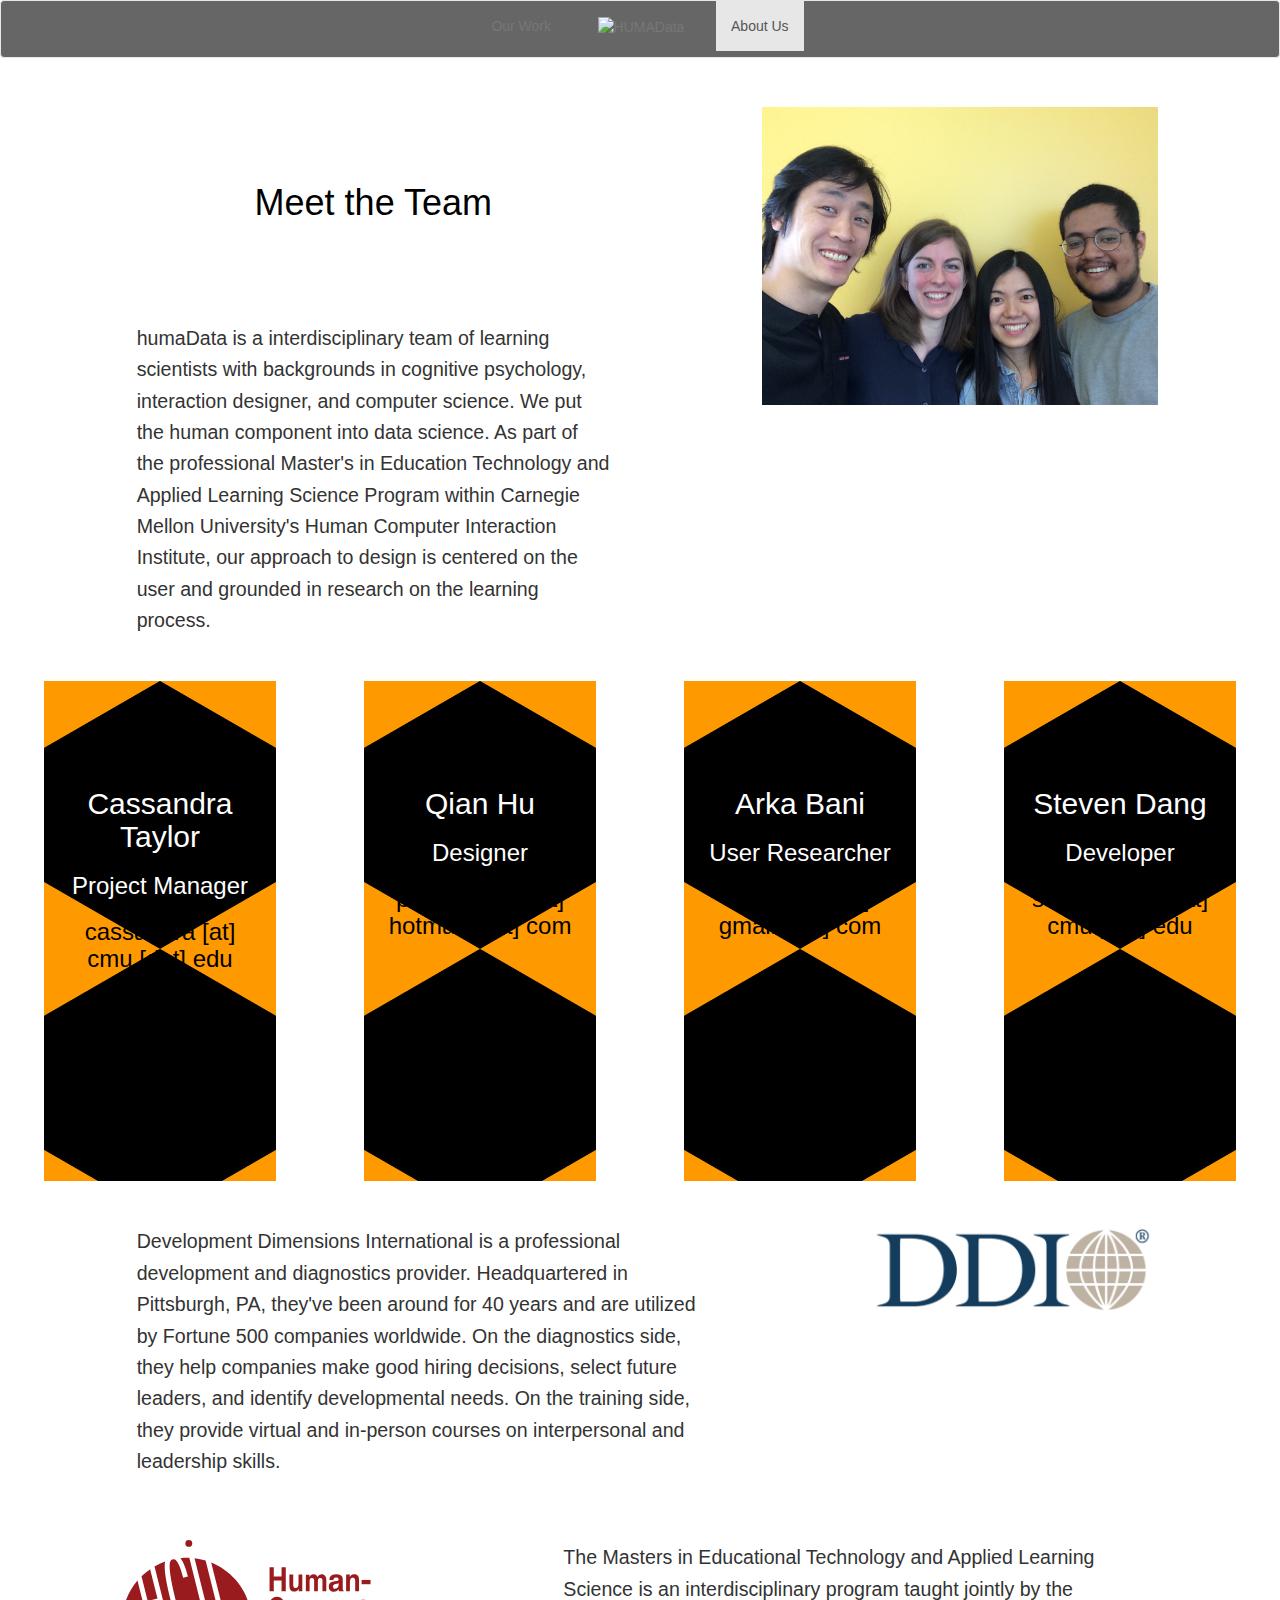
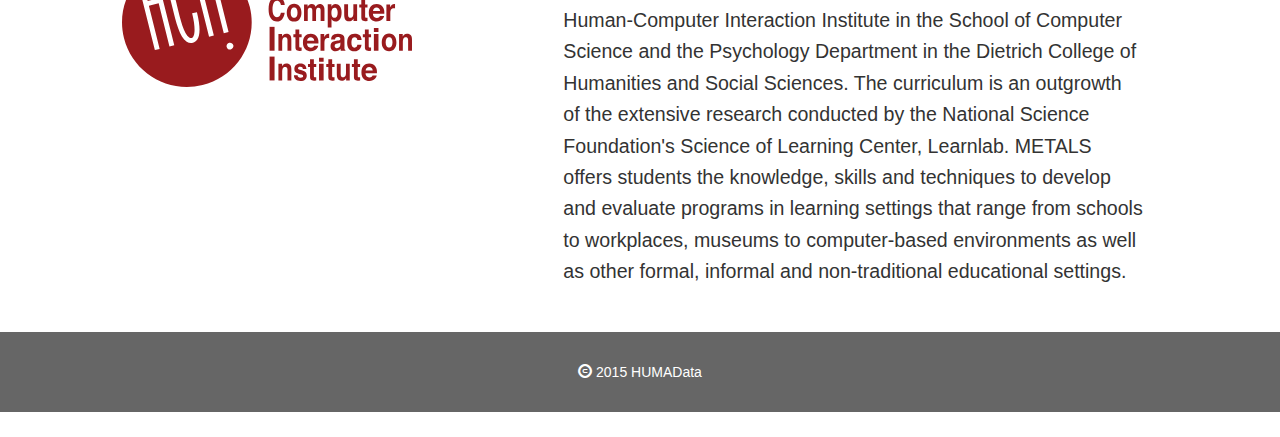
==== aboutUs.html @ 1397c637 "completed with v1 of all content and initial skeleton" ====
<!DOCTYPE html>
<!--[if lt IE 7]>      <html class="no-js lt-ie9 lt-ie8 lt-ie7"> <![endif]-->
<!--[if IE 7]>         <html class="no-js lt-ie9 lt-ie8"> <![endif]-->
<!--[if IE 8]>         <html class="no-js lt-ie9"> <![endif]-->
<!--[if gdfg IE 8]><!--> <html class="no-js"> <!--<![endif]-->
    <head>
        <meta charset="utf-8">
        <meta http-equiv="X-UA-Compatible" content="IE=edge">
        <title></title>
        <meta name="description" content="">
        <meta name="viewport" content="width=device-width, initial-scale=1">

        <!-- Place favicon.ico and apple-touch-icon.png in the root directory -->

        <link rel="stylesheet" href="css/normalize.css">
        <link rel="stylesheet" href="css/bootstrap.css">
        <link rel="stylesheet" href="css/main.css">
        <link rel="stylesheet" href="css/style.css">
        <link rel="stylesheet" href="css/aboutUs.css">
        <script src="js/vendor/modernizr-2.6.2.min.js"></script>
        <script src="js/bootstrap.min.js"></script>
    </head>
    <body>
        <!--[if lt IE 7]>
            <p class="browsehappy">You are using an <strong>outdated</strong> browser. Please <a href="http://browsehappy.com/">upgrade your browser</a> to improve your experience.</p>
        <![endif]-->
        <div class="container-fluid">
          <nav id="main-navigation" class="navbar navbar-default row">
            <div class="navbar-header">
              <button type="button" class="navbar-toggle collapsed" data-toggle="collapse" data-target="#top-nav">
                <span class="sr-only">Toggle navigation</span>
                <span class="icon-bar"></span>
                <span class="icon-bar"></span>
                <span class="icon-bar"></span>
              </button>
              <a class="navbar-brand visible-xs " href="#">
                <img alt="HUMAData" src="...">
              </a>
            </div>
            <div class="collapse navbar-collapse" id="top-nav">
              <ul class="nav navbar-nav">
                <li>
                  <a href="index.html">
                    Our Work 
                  </a>
                </li>
                <li>
                  <a class="hidden-xs logo" href="#">
                    <img alt="HUMAData" src="...">
                  </a>
                </li>
                <li class="active">
                  <a href="aboutUs.html">
                    About Us <span class="sr-only">(current)</span>
                  </a>
                </li>
              </ul>
            </div>
          </nav>

        <!-- Add your site or application content here -->
          <section id="meet-team" class="row">
            <!-- <div class="col-xs-12 visible-xs"> -->
              <!-- <img id="team-img" src="img/team.jpg"> -->
            <!-- </div> -->
            <div class="col-xs-12 visible-xs">
              <h1 class="mobile-header">
                Meet the Team
              </h1>
              <p class="mobile-content">
                humaData is a interdisciplinary team of learning scientists with backgrounds in cognitive psychology, interaction designer, and computer science. We put the human component into data science. As part of the professional Master's in Education Technology and Applied Learning Science Program within Carnegie Mellon University's Human Computer Interaction Institute, our approach to design is centered on the user and grounded in research on the learning process.
              </p>
            </div>
            <div class="col-md-1 hidden-sm hidden-xs"></div>
            <div class="col-sm-5 hidden-xs">
              <h1 class="header">
                Meet the Team
              </h1>
              <p class="content">
                humaData is a interdisciplinary team of learning scientists with backgrounds in cognitive psychology, interaction designer, and computer science. We put the human component into data science. As part of the professional Master's in Education Technology and Applied Learning Science Program within Carnegie Mellon University's Human Computer Interaction Institute, our approach to design is centered on the user and grounded in research on the learning process.
              </p>
            </div>
            <div class="col-lg-1 col-md-1"></div>
            <div class="col-lg-4 col-md-5 col-sm-8 hidden-xs">
              <img class="side-img" src="img/team.jpg">
            </div>
            <div class="col-md-1 hidden-sm hidden-xs"></div>
          </section>

          <section id="each-team" class="row">
            <div class="col-md-3 col-sm-6, col-xs-12">
              <article class="hex-section">
                <h2 class="hex-heading">
                  Cassandra Taylor
                </h2>
                <h3 class="title">
                  Project Manager
                </h3>
                <a href-"mailto:cassandra@cmu.edu">
                  <h3 class="title">
                    cassandra [at] cmu [dot] edu 
                  </h3>
                </a>
              </article>
            </div>
            <div class="col-md-3 col-sm-6, col-xs-12">
              <article class="hex-section">
                <h2 class="hex-heading">
                  Qian Hu
                </h2>
                <h3 class="title">
                  Designer
                </h3>
                <a href-"mailto:pinkyqianhu@hotmail.com">
                  <h3>
                    pinkyqianhu [at] hotmail [dot] com
                  </h3>
                </a>
              </article>
            </div>
            <div class="col-md-3 col-sm-6, col-xs-12">
              <article class="hex-section">
                <h2 class="hex-heading">
                  Arka Bani
                </h2>
                <h3 class="title">
                  User Researcher
                </h3>
                <a href-"mailto:abmzone@gmail.com">
                  <h3 class="title">
                    abmzone [at] gmail [dot] com
                  </h3>
                </a>
              </article>
            </div>
            <div class="col-md-3 col-sm-6, col-xs-12">
              <article class="hex-section">
                <h2 class="hex-heading">
                  Steven Dang
                </h2>
                <h3 class="title">
                  Developer
                </h3>
                <a href-"mailto:stevencdang@cmu.edu">
                  <h3 class="title">
                    stevencdang [at] cmu [dot] edu
                  </h3>
                </a>
              </article>
            </div>
          </section>

          <section id="about-ddi" class="row">
            <div class="col-xs-12 visible-xs">
              <h1 class="mobile-header">
                Development Dimensions International
              </h1>
              <p class="mobile-content">
                Development Dimensions International is a professional development and diagnostics provider. Headquartered in Pittsburgh, PA, they've been around for 40 years and are utilized by Fortune 500 companies worldwide. On the diagnostics side, they help companies make good hiring decisions, select future leaders, and identify developmental needs. On the training side, they provide virtual and in-person courses on interpersonal and leadership skills.
              </p>
            </div>
            <div class="col-md-1 hidden-xs hidden-sm"></div>
            <div class="col-md-6 col-sm-8 hidden-xs">
              <!-- <h1 class="header"> -->
                <!-- Development Dimensions International -->
              <!-- </h1> -->
              <p class="content">
                Development Dimensions International is a professional development and diagnostics provider. Headquartered in Pittsburgh, PA, they've been around for 40 years and are utilized by Fortune 500 companies worldwide. On the diagnostics side, they help companies make good hiring decisions, select future leaders, and identify developmental needs. On the training side, they provide virtual and in-person courses on interpersonal and leadership skills.
              </p>
            </div>
            <div class="col-md-1 hidden-xs hidden-sm"></div>
            <div class="col-md-3 col-sm-4 hidden-xs">
              <img class="side-img" src="img/ddi_logo.jpg">
            </div>
            <div class="col-md-1 hidden-xs hidden-sm"></div>
          </section>
          <section id="about-metals" class="row">
            <div class="col-xs-12 visible-xs">
              <h1 class="mobile-header">
                Carnegie Mellon University:<br/> Master of Educational Technology and Applied Learning Science
              </h1>
              <p class="mobile-content">
                The Masters in Educational Technology and Applied Learning Science is an interdisciplinary program taught jointly by the Human-Computer Interaction Institute in the School of Computer Science and the Psychology Department in the Dietrich College of Humanities and Social Sciences. The curriculum is an outgrowth of the extensive research conducted by the National Science Foundation's Science of Learning Center, Learnlab. METALS offers students the knowledge, skills and techniques to develop and evaluate programs in learning settings that range from schools to workplaces, museums to computer-based environments as well as other formal, informal and non-traditional educational settings.
              </p>
            </div>
            <div class="col-md-1 hidden-sm hidden-xs"></div>
            <div class="col-md-3 col-sm-4 hidden-xs">
              <img class="side-img" src="img/hcii_logo.svg">
            </div>
            <div class="col-md-1 hidden-xs hidden-sm"></div>
            <div class="col-md-6 col-sm-8 hidden-xs">
              <!-- <h1 class="header"> -->
                <!-- Carnegie Mellon University:<br/> Master of Educational Technology and Applied Learning Science -->
              <!-- </h1> -->
              <p class="content">
                The Masters in Educational Technology and Applied Learning Science is an interdisciplinary program taught jointly by the Human-Computer Interaction Institute in the School of Computer Science and the Psychology Department in the Dietrich College of Humanities and Social Sciences. The curriculum is an outgrowth of the extensive research conducted by the National Science Foundation's Science of Learning Center, Learnlab. METALS offers students the knowledge, skills and techniques to develop and evaluate programs in learning settings that range from schools to workplaces, museums to computer-based environments as well as other formal, informal and non-traditional educational settings.
              </p>
            </div>
            <div class="col-md-1 hidden-xs hideen-sm"></div>
          </section>
          <section id="footer" class="row">
              <span class="glyphicon glyphicon-copyright-mark" 
                  aria-hidden="true"></span>
              2015 HUMAData
          </section>
        </div>

        <script src="//ajax.googleapis.com/ajax/libs/jquery/1.10.2/jquery.min.js"></script>
        <script>window.jQuery || document.write('<script src="js/vendor/jquery-1.10.2.min.js"><\/script>')</script>
        <script src="js/plugins.js"></script>
        <script src="js/main.js"></script>
        <script src="js/init.js"></script>

        <!-- Google Analytics: change UA-XXXXX-X to be your site's ID. -->
        <script>
            (function(b,o,i,l,e,r){b.GoogleAnalyticsObject=l;b[l]||(b[l]=
            function(){(b[l].q=b[l].q||[]).push(arguments)});b[l].l=+new Date;
            e=o.createElement(i);r=o.getElementsByTagName(i)[0];
            e.src='//www.google-analytics.com/analytics.js';
            r.parentNode.insertBefore(e,r)}(window,document,'script','ga'));
            ga('create','UA-23639206-2');ga('send','pageview');
        </script>
    </body>
</html>
---- css/main.css ----
/*! HTML5 Boilerplate v4.3.0 | MIT License | http://h5bp.com/ */

/*
 * What follows is the result of much research on cross-browser styling.
 * Credit left inline and big thanks to Nicolas Gallagher, Jonathan Neal,
 * Kroc Camen, and the H5BP dev community and team.
 */

/* ==========================================================================
   Base styles: opinionated defaults
   ========================================================================== */

html,
button,
input,
select,
textarea {
    color: #222;
}

html {
    font-size: 1em;
    line-height: 1.4;
}

/*
 * Remove text-shadow in selection highlight: h5bp.com/i
 * These selection rule sets have to be separate.
 * Customize the background color to match your design.
 */

::-moz-selection {
    background: #b3d4fc;
    text-shadow: none;
}

::selection {
    background: #b3d4fc;
    text-shadow: none;
}

/*
 * A better looking default horizontal rule
 */

hr {
    display: block;
    height: 1px;
    border: 0;
    border-top: 1px solid #ccc;
    margin: 1em 0;
    padding: 0;
}

/*
 * Remove the gap between images, videos, audio and canvas and the bottom of
 * their containers: h5bp.com/i/440
 */

audio,
canvas,
img,
video {
    vertical-align: middle;
}

/*
 * Remove default fieldset styles.
 */

fieldset {
    border: 0;
    margin: 0;
    padding: 0;
}

/*
 * Allow only vertical resizing of textareas.
 */

textarea {
    resize: vertical;
}

/* ==========================================================================
   Browse Happy prompt
   ========================================================================== */

.browsehappy {
    margin: 0.2em 0;
    background: #ccc;
    color: #000;
    padding: 0.2em 0;
}

/* ==========================================================================
   Author's custom styles
   ========================================================================== */

















/* ==========================================================================
   Helper classes
   ========================================================================== */

/*
 * Image replacement
 */

.ir {
    background-color: transparent;
    border: 0;
    overflow: hidden;
    /* IE 6/7 fallback */
    *text-indent: -9999px;
}

.ir:before {
    content: "";
    display: block;
    width: 0;
    height: 150%;
}

/*
 * Hide from both screenreaders and browsers: h5bp.com/u
 */

.hidden {
    display: none !important;
    visibility: hidden;
}

/*
 * Hide only visually, but have it available for screenreaders: h5bp.com/v
 */

.visuallyhidden {
    border: 0;
    clip: rect(0 0 0 0);
    height: 1px;
    margin: -1px;
    overflow: hidden;
    padding: 0;
    position: absolute;
    width: 1px;
}

/*
 * Extends the .visuallyhidden class to allow the element to be focusable
 * when navigated to via the keyboard: h5bp.com/p
 */

.visuallyhidden.focusable:active,
.visuallyhidden.focusable:focus {
    clip: auto;
    height: auto;
    margin: 0;
    overflow: visible;
    position: static;
    width: auto;
}

/*
 * Hide visually and from screenreaders, but maintain layout
 */

.invisible {
    visibility: hidden;
}

/*
 * Clearfix: contain floats
 *
 * For modern browsers
 * 1. The space content is one way to avoid an Opera bug when the
 *    `contenteditable` attribute is included anywhere else in the document.
 *    Otherwise it causes space to appear at the top and bottom of elements
 *    that receive the `clearfix` class.
 * 2. The use of `table` rather than `block` is only necessary if using
 *    `:before` to contain the top-margins of child elements.
 */

.clearfix:before,
.clearfix:after {
    content: " "; /* 1 */
    display: table; /* 2 */
}

.clearfix:after {
    clear: both;
}

/*
 * For IE 6/7 only
 * Include this rule to trigger hasLayout and contain floats.
 */

.clearfix {
    *zoom: 1;
}

/* ==========================================================================
   EXAMPLE Media Queries for Responsive Design.
   These examples override the primary ('mobile first') styles.
   Modify as content requires.
   ========================================================================== */

@media only screen and (min-width: 35em) {
    /* Style adjustments for viewports that meet the condition */
}

@media print,
       (-o-min-device-pixel-ratio: 5/4),
       (-webkit-min-device-pixel-ratio: 1.25),
       (min-resolution: 120dpi) {
    /* Style adjustments for high resolution devices */
}

/* ==========================================================================
   Print styles.
   Inlined to avoid required HTTP connection: h5bp.com/r
   ========================================================================== */

@media print {
    * {
        background: transparent !important;
        color: #000 !important; /* Black prints faster: h5bp.com/s */
        box-shadow: none !important;
        text-shadow: none !important;
    }

    a,
    a:visited {
        text-decoration: underline;
    }

    a[href]:after {
        content: " (" attr(href) ")";
    }

    abbr[title]:after {
        content: " (" attr(title) ")";
    }

    /*
     * Don't show links for images, or javascript/internal links
     */

    .ir a:after,
    a[href^="javascript:"]:after,
    a[href^="#"]:after {
        content: "";
    }

    pre,
    blockquote {
        border: 1px solid #999;
        page-break-inside: avoid;
    }

    thead {
        display: table-header-group; /* h5bp.com/t */
    }

    tr,
    img {
        page-break-inside: avoid;
    }

    img {
        max-width: 100% !important;
    }

    @page {
        margin: 0.5cm;
    }

    p,
    h2,
    h3 {
        orphans: 3;
        widows: 3;
    }

    h2,
    h3 {
        page-break-after: avoid;
    }
}

.container-fluid {
}

.background {
  width: 100%;
  position: absolute;
  top: 0;
  left: 0;
  z-index: -10;
}

#title-text {
  position: absolute;
  top: 18%;
}
---- css/style.css ----
h1 {
  1.5em;
}
h2 {
  1.1em
}
.mobile-header {
  margin: 20px 10px;
  text-align: center;
  font-style: bold;
  color: #000;
}

.mobile-content {
  margin: 20px 10px;
}

.header {
  /* position: absolute; */
  /* top: 20%; */
  /* left: 50%; */
  /* margin-left: 100px; */
  margin-top: 100px;
  margin-left: 15px;
  margin-right: 15px;
  text-align: center;
  font-style: bold;
  color: #000;
  margin-bottom: 100px;
}

.content {
  font-size: 1.4em;
  line-height: 1.6em;
  margin-top: 20px;
  margin-bottom: 20px;
  margin-left: 15px;
  margin-right: 15px;
}

.blur {
  -webkit-filter: blur(10px);
  -moz-filter: blur(5px);
  -o-filter: blur(5px);
  -ms-filter: blur(5px);
  filter: blur(5px); 
  width: 100%;
  min-height: 750px;
  background: #ccc;
  opacity: 0.4;
  filter: alpha(apacity=40);
  position: absolute;
  top: 0;
  left: 0;
  bottom: 0;
}

.hex-row {
  margin-top: 50px;
  margin-bottom: 50px;
}

.hex-section {
  width: 80%;
  height: 500px;
  margin-left: 10%;
  padding: 45px 15px;
  background: #FF9900;
  position: relative;

}

.hex-header {
  margin-top: 0;
  position: absolute;
  top: 30%;
  height: 75px;
}

.hex-body {
  position: absolute;
  top: 30%;
  margin-top: 75px;
}

.side-hex {
  min-height: 500px;
  position: absolute;
  top: 0;
  left: 20%;
}


.navbar {
  background-color: #666666;
}

.navbar li a {
  color: #fff;
}

.navbar.active li a {
  color: #666
}

.navbar-nav .logo{
  width: 150px;
  padding-left: 15px;
  padding-right: 15px;

}
#landing-view {
  background-color: #ffe;
  background: url("../img/classroom2.jpg") 50% 0 repeat fixed;
  background-size: 100%;
  text-align: center;
  position: relative;
  border-bottom: 5px solid #666666;
}

.background-img {
  width: 100%;
}

#landing-view .img-caption{
  font-style: italic; 
  position: absolute;
  color: #CCC;
  top: 65%;
  /* left: 50%; */
  text-align: center;
  margin-left: 20%;
  margin-right: 20%;
}

#logo {
  display: inline-block;
  height: 80px;
  width: 160px;
  border: 5px solid #666666;
  border-bottom-left-radius: 80px;
  border-bottom-right-radius: 80px;
  background: #666666;
  color: #FFF;
  position: absolute;
  top: 100%;
  left: 50%;
  margin-left: -80px;
  z-index: 100;
}

#logo.affix {
  top: 100px;
}

#proj-overview {
  background: #fe5;
  min-height: 500px;
  position: relative;
}
#proj-diagram {
  background-color: #ffe;
  background: url("../img/research.jpg") 50% 0 repeat fixed;
  min-height: 750px;
  position: relative;
  background-size: 100%;
  text-align: center;
  position: relative;
}

#diagram {
  position: absolute;
  top: 20%;
  left: 50%;
  margin-left: -200px;
  width: 400px;
  height: 400px;
  opacity: 0.5;
  background: #f00;
}
#diagram-top {
  position: absolute;
  top: 20%;
  left: 50%;
  margin-left: -300px;
  width: 600px;
  height: 600px;
  border: 10px solid #0f0;
  border-radius: 300px;
}
#diagram-left {
  position: absolute;
  top: 20%;
  left: 50%;
  margin-left: -450px;
  margin-top: 300px;
  width: 600px;
  height: 600px;
  border: 10px solid #00f;
  border-radius: 300px;
}
#diagram-right {
  position: absolute;
  top: 20%;
  left: 50%;
  margin-left: -150px;
  margin-top: 300px;
  width: 600px;
  height: 600px;
  border: 10px solid #f00;
  border-radius: 300px;
}

#research-overview {
  min-height: 500px;
}

#process-diagram {
  padding: 30px 15px;
}

#domain {
  min-height: 500px;
}

#characterize {
  min-height: 700px;
  background-color: #ffe;
  background: url("../img/cta.JPG") 50% 0 repeat fixed;
  background-size: 100%;
  padding-bottom: 100px;
}

#nf-carousel .carousel-inner {
  padding-bottom: 150px;
  background: #FFF;
}

#nf-carousel .caption-under {
  position: absolute;
  top: 100%;
  color: #000;

}

#nf-carousel .carousel-control {
}

#nf-carousel .carousel-control.left {
  margin-left: -20%;
}

#nf-carousel .carousel-control.right {
  margin-right: -20%;
}

#need-finding {
  min-height: 700px;
}

#design {
  min-height: 700px;
  background-color: #ffe;
  background: url("../img/evaluation.jpg") 50% 0 repeat fixed;
  background-size: 100%;
}

#footer {
  font-size: 1em;
  line-height: 20px;
  text-align: center;
  background-color: #666666;
  color: #FFF;
  padding: 30px 0;
}

.side-img {
  width: 100%;
  /* padding: 100px 0; */
  margin-top: 6%;
}
---- css/aboutUs.css ----
section {
  margin-top: 2%;
  margin-bottom: 2%;
}

/* .header { */
  /* /* position: absolute; */ */
  /* /* top: 20%; */ */
  /* /* left: 50%; */ */
  /* /* margin-left: 100px; */ */
  /* margin-top: 10%; */
  /* margin-left: 15px; */
  /* margin-right: 15px; */
  /* text-align: center; */
  /* font-style: bold; */
  /* color: #000; */
  /* margin-bottom: 0px; */
/* } */
/*  */
.content {
  font-size: 1.4em;
  line-height: 1.6em;
  margin-top: 5%;
  margin-bottom: 5%;
  margin-left: 15px;
  margin-right: 15px;
}

#each-team {
  text-align: center;
}

.hex-heading {
  margin-top: 30%;
}

.hex-section {
  /* position: absolute; */
  /* display: block; */
  /* top: 0; */
  /* left: 0; */
  overflow: hidden;
  color: #fff;
  background-image: url("../img/hexagon-vert.png");
  background-size: 100%;
}

.hex-section a{
  color: #000;
}
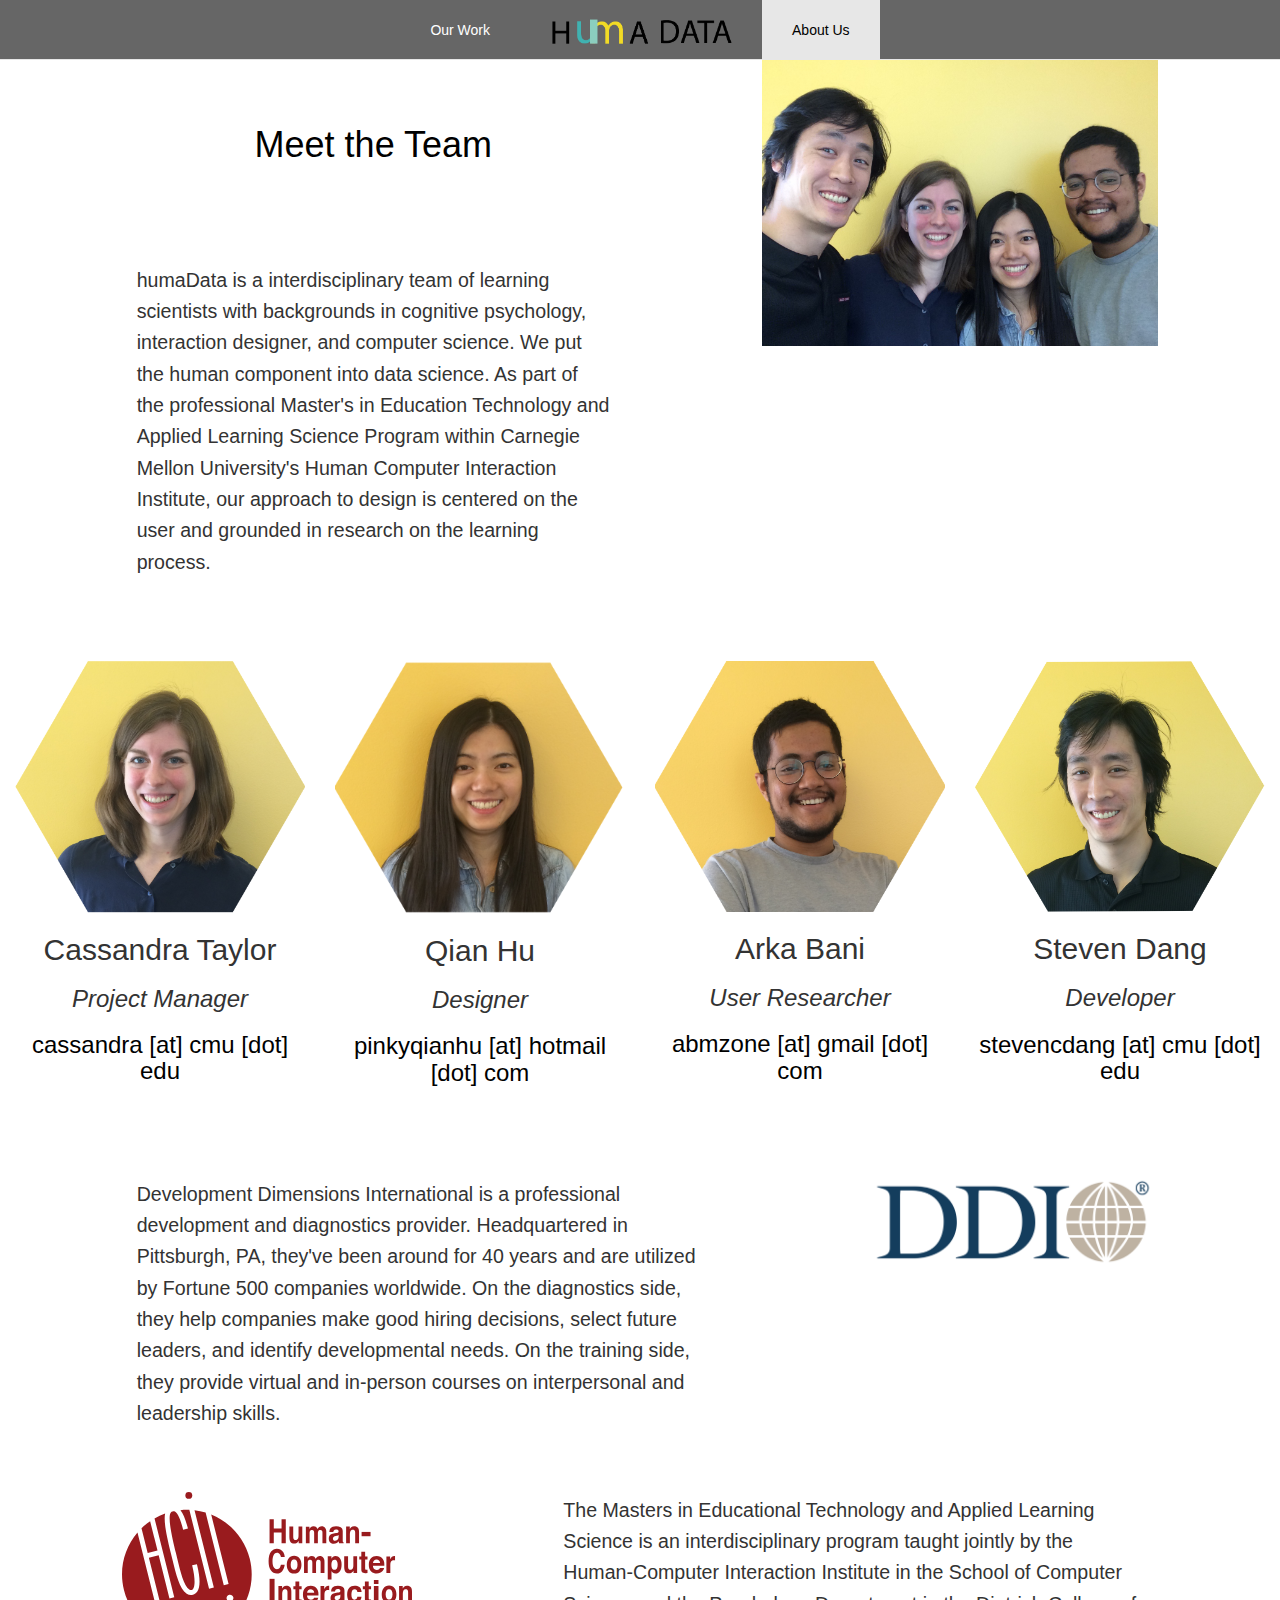
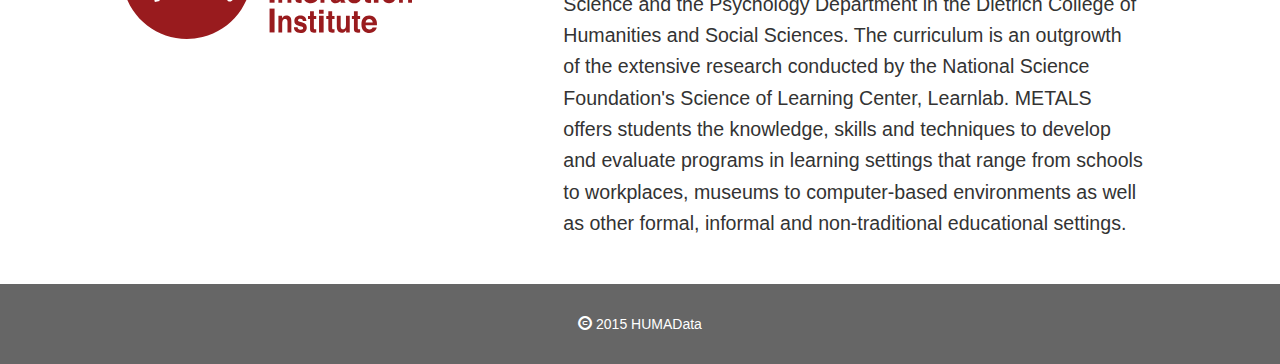
==== commit 320d75e9: "completed about us page with styling" ====
--- a/aboutUs.html
+++ b/aboutUs.html
@@ -18,14 +18,13 @@
         <link rel="stylesheet" href="css/style.css">
         <link rel="stylesheet" href="css/aboutUs.css">
         <script src="js/vendor/modernizr-2.6.2.min.js"></script>
-        <script src="js/bootstrap.min.js"></script>
     </head>
     <body>
         <!--[if lt IE 7]>
             <p class="browsehappy">You are using an <strong>outdated</strong> browser. Please <a href="http://browsehappy.com/">upgrade your browser</a> to improve your experience.</p>
         <![endif]-->
         <div class="container-fluid">
-          <nav id="main-navigation" class="navbar navbar-default row">
+          <nav id="main-navigation" class="navbar navbar-default navbar-fixed-top row">
             <div class="navbar-header">
               <button type="button" class="navbar-toggle collapsed" data-toggle="collapse" data-target="#top-nav">
                 <span class="sr-only">Toggle navigation</span>
@@ -44,19 +43,52 @@
                     Our Work 
                   </a>
                 </li>
-                <li>
-                  <a class="hidden-xs logo" href="#">
-                    <img alt="HUMAData" src="...">
+                <li class="nav-logo">
+                  <a class="nav-humadata hidden-xs" href="#">
+                    <img class="humadata" alt="HUMAData" src="../img/humadata.png">
                   </a>
                 </li>
                 <li class="active">
-                  <a href="aboutUs.html">
-                    About Us <span class="sr-only">(current)</span>
-                  </a>
+                  <a href="aboutUs.html">About Us</a>
                 </li>
               </ul>
             </div>
           </nav>
+          <!-- <nav id="main-navigation" class="navbar navbar-default row"> -->
+            <!-- <div class="navbar-header"> -->
+              <!-- <button type="button" class="navbar-toggle collapsed" data-toggle="collapse" data-target="#top-nav"> -->
+                <!-- <span class="sr-only">Toggle navigation</span> -->
+                <!-- <span class="icon-bar"></span> -->
+                <!-- <span class="icon-bar"></span> -->
+                <!-- <span class="icon-bar"></span> -->
+              <!-- </button> -->
+              <!-- <a class="navbar-brand visible-xs " href="#"> -->
+                <!-- <img alt="HUMAData" src="..."> -->
+              <!-- </a> -->
+            <!-- </div> -->
+            <!-- <div class="collapse navbar-collapse" id="top-nav"> -->
+              <!-- <ul class="nav navbar-nav"> -->
+                <!-- <li> -->
+                  <!-- <a href="index.html"> -->
+                    <!-- Our Work  -->
+                  <!-- </a> -->
+                <!-- </li> -->
+                <!-- <li class="nav-logo"> -->
+                  <!-- <a class="nav-humadata hidden-xs" href="#"> -->
+                    <!-- <img class="humadata" alt="HUMAData" src="../img/humadata.png"> -->
+                  <!-- </a> -->
+                <!-- </li> -->
+                <!-- <li class="active"> -->
+                  <!-- <a href="aboutUs.html"> -->
+                    <!-- About Us <span class="sr-only">(current)</span> -->
+                  <!-- </a> -->
+                <!-- </li> -->
+              <!-- </ul> -->
+            <!-- </div> -->
+            <!-- <div class="nav-logo"> -->
+              <!-- <img id="logo" alt="HUMAData" src="../img/logo.png"> -->
+            <!-- </div> -->
+          <!-- </nav> -->
 
         <!-- Add your site or application content here -->
           <section id="meet-team" class="row">
@@ -89,23 +121,25 @@
 
           <section id="each-team" class="row">
             <div class="col-md-3 col-sm-6, col-xs-12">
-              <article class="hex-section">
-                <h2 class="hex-heading">
+              <article>
+                <img class="headshot" src="../img/cassie-hex.png">
+                <h2>
                   Cassandra Taylor
                 </h2>
                 <h3 class="title">
                   Project Manager
                 </h3>
                 <a href-"mailto:cassandra@cmu.edu">
-                  <h3 class="title">
+                  <h3>
                     cassandra [at] cmu [dot] edu 
                   </h3>
                 </a>
               </article>
             </div>
             <div class="col-md-3 col-sm-6, col-xs-12">
-              <article class="hex-section">
-                <h2 class="hex-heading">
+              <article>
+                <img class="headshot" src="../img/qian-hex.png">
+                <h2>
                   Qian Hu
                 </h2>
                 <h3 class="title">
@@ -119,30 +153,32 @@
               </article>
             </div>
             <div class="col-md-3 col-sm-6, col-xs-12">
-              <article class="hex-section">
-                <h2 class="hex-heading">
+              <article class="section">
+                <img class="headshot" src="../img/arka-hex.png">
+                <h2>
                   Arka Bani
                 </h2>
                 <h3 class="title">
                   User Researcher
                 </h3>
                 <a href-"mailto:abmzone@gmail.com">
-                  <h3 class="title">
+                  <h3>
                     abmzone [at] gmail [dot] com
                   </h3>
                 </a>
               </article>
             </div>
             <div class="col-md-3 col-sm-6, col-xs-12">
-              <article class="hex-section">
-                <h2 class="hex-heading">
+              <article>
+                <img class="headshot" src="../img/steven-hex.png">
+                <h2>
                   Steven Dang
                 </h2>
                 <h3 class="title">
                   Developer
                 </h3>
                 <a href-"mailto:stevencdang@cmu.edu">
-                  <h3 class="title">
+                  <h3>
                     stevencdang [at] cmu [dot] edu
                   </h3>
                 </a>
@@ -206,6 +242,7 @@
         </div>
 
         <script src="//ajax.googleapis.com/ajax/libs/jquery/1.10.2/jquery.min.js"></script>
+        <script src="js/bootstrap.min.js"></script>
         <script>window.jQuery || document.write('<script src="js/vendor/jquery-1.10.2.min.js"><\/script>')</script>
         <script src="js/plugins.js"></script>
         <script src="js/main.js"></script>
--- a/css/style.css
+++ b/css/style.css
@@ -13,6 +13,10 @@
 
 .mobile-content {
   margin: 20px 10px;
+}
+
+.title {
+  font-style: italic;
 }
 
 .header {
@@ -95,20 +99,49 @@
   background-color: #666666;
 }
 
-.navbar li a {
+.navbar-nav .active {
   color: #fff;
-}
-
-.navbar.active li a {
-  color: #666
+  /* line-height: 20px; */
+  /* padding: 20px 30px; */
+}
+.navbar-nav .active li a{
+  padding: 20px 30px;
+}
+
+/* .navbar-nav.active li a { */
+  /* color: #000; */
+  /* line-height: 20px; */
+  /* padding: 20px 30px; */
+/* } */
+
+.navbar-nav .current {
+  color: #FFF;
+}
+
+.navbar .nav-logo li {
+  padding: 10px 30px;
+  position: relative;
+}
+
+.navbar .nav-humadata {
+  padding: 5px 30px;
 }
 
 .navbar-nav .logo{
   width: 150px;
   padding-left: 15px;
   padding-right: 15px;
-
-}
+  max-width: 150px;
+}
+.navbar-nav .humadata{
+  max-width: 200px;
+  height: 50px;
+}
+
+.navbar {
+  height: 60px;
+}
+
 #landing-view {
   background-color: #ffe;
   background: url("../img/classroom2.jpg") 50% 0 repeat fixed;
@@ -135,18 +168,24 @@
 
 #logo {
   display: inline-block;
+  color: #FFF;
+  z-index: 100;
+  max-width: 50%;
+  max-height: 50%;
+}
+
+#nav-logo {
   height: 80px;
   width: 160px;
   border: 5px solid #666666;
   border-bottom-left-radius: 80px;
   border-bottom-right-radius: 80px;
   background: #666666;
-  color: #FFF;
   position: absolute;
   top: 100%;
   left: 50%;
   margin-left: -80px;
-  z-index: 100;
+  text-align: center;
 }
 
 #logo.affix {
--- a/css/aboutUs.css
+++ b/css/aboutUs.css
@@ -2,6 +2,10 @@
 section {
   margin-top: 2%;
   margin-bottom: 2%;
+}
+
+#footer {
+  margin-bottom: 0;
 }
 
 /* .header { */
@@ -41,12 +45,31 @@
   /* top: 0; */
   /* left: 0; */
   overflow: hidden;
-  color: #fff;
+  color: #FFF;
   background-image: url("../img/hexagon-vert.png");
   background-size: 100%;
 }
 
-.hex-section a{
+.headshot{
+  max-width: 100%;
+  max-height: 100%;
+}
+
+#each-team {
+  margin-top: 5%;
+  margin-bottom: 5%;
+}
+
+#each-team a {
   color: #000;
 }
 
+/* .nav-logo { */
+  /* position: absolute; */
+  /* top: 0; */
+  /* left: 50%; */
+  /* max-width: 200px; */
+  /* max-height: 200px; */
+/* } */
+
+
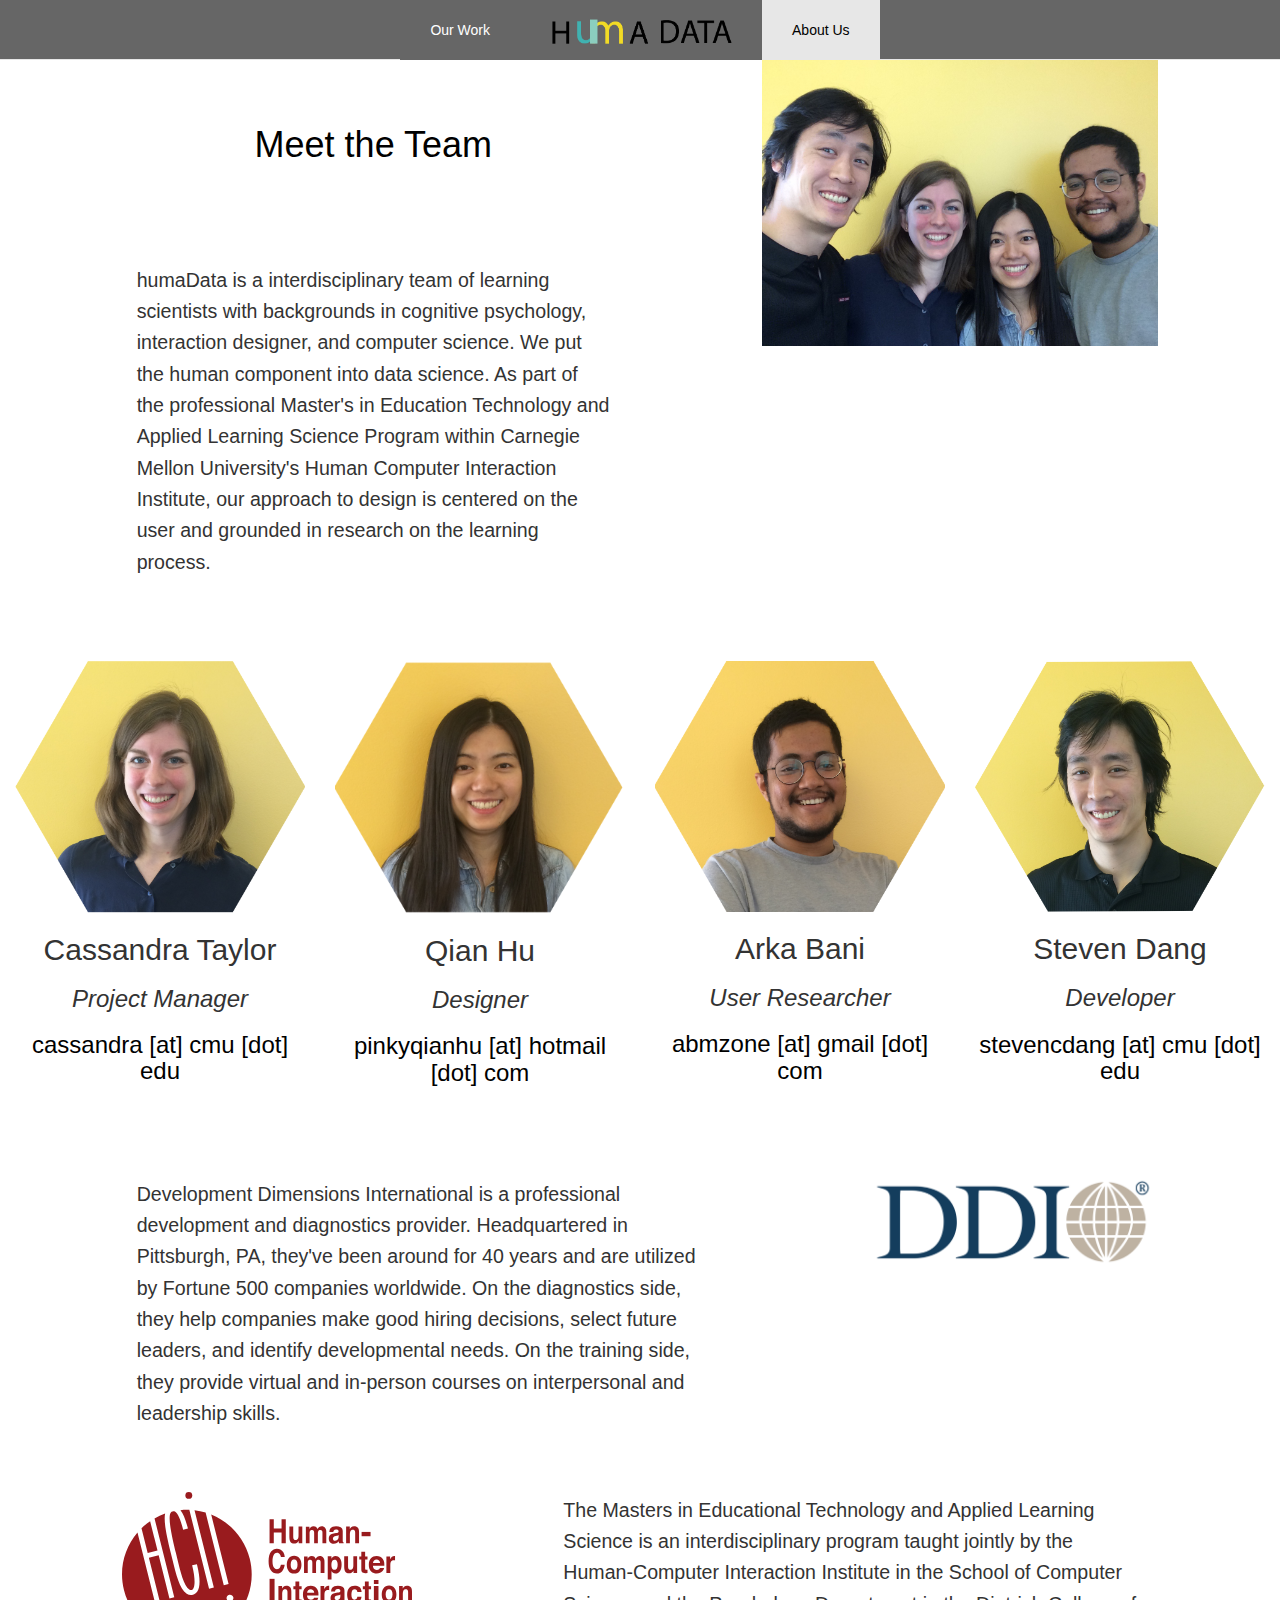
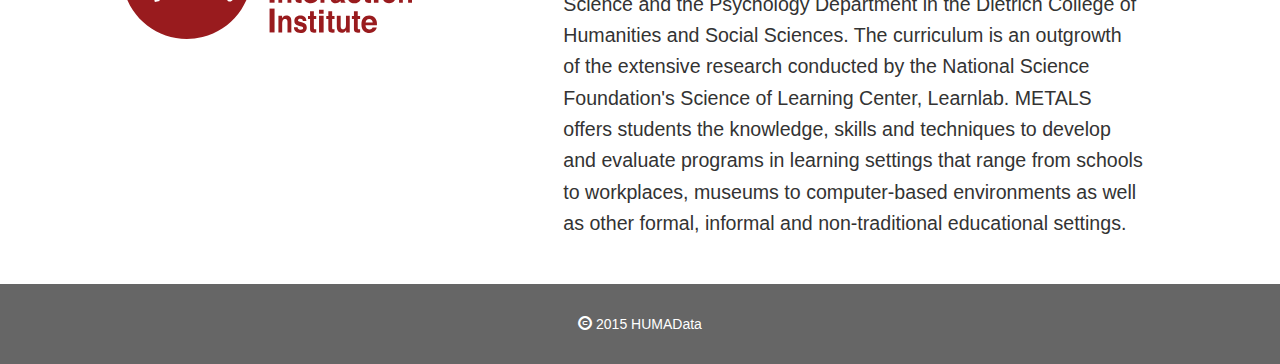
==== commit b2ad70a4: "fixed navbar styling and mobile navbar view" ====
--- a/aboutUs.html
+++ b/aboutUs.html
@@ -32,9 +32,12 @@
                 <span class="icon-bar"></span>
                 <span class="icon-bar"></span>
               </button>
-              <a class="navbar-brand visible-xs " href="#">
-                <img alt="HUMAData" src="...">
-              </a>
+              <div class="visible-xs">
+                <img id="mobile-logo" alt="HUMAData" src="../img/logo.png">
+                <a class="mobile-brand" href="#">
+                  <img id="mobile-humadata" alt="HUMAData" src="../img/humadata.png">
+                </a>
+              </div>
             </div>
             <div class="collapse navbar-collapse" id="top-nav">
               <ul class="nav navbar-nav">
@@ -54,41 +57,6 @@
               </ul>
             </div>
           </nav>
-          <!-- <nav id="main-navigation" class="navbar navbar-default row"> -->
-            <!-- <div class="navbar-header"> -->
-              <!-- <button type="button" class="navbar-toggle collapsed" data-toggle="collapse" data-target="#top-nav"> -->
-                <!-- <span class="sr-only">Toggle navigation</span> -->
-                <!-- <span class="icon-bar"></span> -->
-                <!-- <span class="icon-bar"></span> -->
-                <!-- <span class="icon-bar"></span> -->
-              <!-- </button> -->
-              <!-- <a class="navbar-brand visible-xs " href="#"> -->
-                <!-- <img alt="HUMAData" src="..."> -->
-              <!-- </a> -->
-            <!-- </div> -->
-            <!-- <div class="collapse navbar-collapse" id="top-nav"> -->
-              <!-- <ul class="nav navbar-nav"> -->
-                <!-- <li> -->
-                  <!-- <a href="index.html"> -->
-                    <!-- Our Work  -->
-                  <!-- </a> -->
-                <!-- </li> -->
-                <!-- <li class="nav-logo"> -->
-                  <!-- <a class="nav-humadata hidden-xs" href="#"> -->
-                    <!-- <img class="humadata" alt="HUMAData" src="../img/humadata.png"> -->
-                  <!-- </a> -->
-                <!-- </li> -->
-                <!-- <li class="active"> -->
-                  <!-- <a href="aboutUs.html"> -->
-                    <!-- About Us <span class="sr-only">(current)</span> -->
-                  <!-- </a> -->
-                <!-- </li> -->
-              <!-- </ul> -->
-            <!-- </div> -->
-            <!-- <div class="nav-logo"> -->
-              <!-- <img id="logo" alt="HUMAData" src="../img/logo.png"> -->
-            <!-- </div> -->
-          <!-- </nav> -->
 
         <!-- Add your site or application content here -->
           <section id="meet-team" class="row">
--- a/css/style.css
+++ b/css/style.css
@@ -1,4 +1,4 @@
-h1 {
+
   1.5em;
 }
 h2 {
@@ -66,25 +66,39 @@
 
 .hex-section {
   width: 80%;
-  height: 500px;
   margin-left: 10%;
-  padding: 45px 15px;
-  background: #FF9900;
-  position: relative;
-
+  /* padding: 45px 10px; */
+  background-image: url("../img/hexagon-orange.png");
+  background-repeat: no-repeat;
+  background-size: cover;
+  position: relative;
+  text-align: center;
+}
+
+.vert-hex {
+  width: 100%;
+  height: 100%;
+  position: absolute;
+  top: 0;
+  left: 0;
+  z-index: 0;
 }
 
 .hex-header {
-  margin-top: 0;
-  position: absolute;
-  top: 30%;
-  height: 75px;
+  padding-top: 30%;
+  /* position: absolute; */
+  /* top: 20%; */
+  /* height: 45px; */
+  z-index: 10;
 }
 
 .hex-body {
-  position: absolute;
-  top: 30%;
-  margin-top: 75px;
+  /* position: absolute; */
+  /* top: 20%; */
+  padding: 0 10px;
+  margin-top: 20px;
+  z-index: 10;
+  font-size: 1.2em;
 }
 
 .side-hex {
@@ -114,6 +128,23 @@
   /* padding: 20px 30px; */
 /* } */
 
+#mobile-logo {
+ margin: 8px 0px 8px 30px;
+ height: 40px;
+ display: inline-block;
+}
+
+.mobile-brand {
+  display: inline-block;
+  padding: 5px 10px;
+}
+
+#mobile-humadata {
+  width: 150px;
+  max-height: 50px;
+
+}
+
 .navbar-nav .current {
   color: #FFF;
 }
@@ -133,6 +164,7 @@
   padding-right: 15px;
   max-width: 150px;
 }
+
 .navbar-nav .humadata{
   max-width: 200px;
   height: 50px;
@@ -144,8 +176,10 @@
 
 #landing-view {
   background-color: #ffe;
-  background: url("../img/classroom2.jpg") 50% 0 repeat fixed;
-  background-size: 100%;
+  background: url("../img/classroom2.jpg");
+  background-repeat: no-repeat;
+  min-height: 400px;
+  background-size: cover;
   text-align: center;
   position: relative;
   border-bottom: 5px solid #666666;
@@ -158,12 +192,16 @@
 #landing-view .img-caption{
   font-style: italic; 
   position: absolute;
-  color: #CCC;
+  color: #000;
   top: 65%;
   /* left: 50%; */
   text-align: center;
   margin-left: 20%;
   margin-right: 20%;
+  background: #f5f5f5;
+  opacity: 0.8;
+  padding: 15px;
+  border-radius: 15px;
 }
 
 #logo {
@@ -171,21 +209,36 @@
   color: #FFF;
   z-index: 100;
   max-width: 50%;
-  max-height: 50%;
-}
-
-#nav-logo {
+  max-height: 80%;
+  padding-top: 5px;
+}
+
+/* #nav-logo { */
+  /* height: 80px; */
+  /* width: 160px; */
+  /* border: 5px solid #666666; */
+  /* border-bottom-left-radius: 80px; */
+  /* border-bottom-right-radius: 80px; */
+  /* background: #666666; */
+  /* position: absolute; */
+  /* top: 100%; */
+  /* left: 50%; */
+  /* margin-left: -80px; */
+  /* text-align: center; */
+/* } */
+
+#logo-circle {
+  position: absolute;
+  top: 100%;
+  left: 50%;
+  margin-left: -80px;
+  width: 160px;
   height: 80px;
-  width: 160px;
   border: 5px solid #666666;
   border-bottom-left-radius: 80px;
   border-bottom-right-radius: 80px;
   background: #666666;
-  position: absolute;
-  top: 100%;
-  left: 50%;
-  margin-left: -80px;
-  text-align: center;
+  z-index: 100;
 }
 
 #logo.affix {
@@ -193,65 +246,40 @@
 }
 
 #proj-overview {
-  background: #fe5;
-  min-height: 500px;
-  position: relative;
-}
+  background: #e5e5e5;
+  min-height: 400px;
+  position: relative;
+  padding-bottom: 50px;
+}
+#proj-overview .header {
+  margin-top: 130px;
+  margin-bottom: 50px;
+}
+
 #proj-diagram {
   background-color: #ffe;
-  background: url("../img/research.jpg") 50% 0 repeat fixed;
-  min-height: 750px;
-  position: relative;
-  background-size: 100%;
+  background: url("../img/research-blur.jpg") 50% 0 repeat fixed;
+  min-height: 250px;
+  position: relative;
+  background-size: cover;
   text-align: center;
   position: relative;
 }
 
 #diagram {
   position: absolute;
-  top: 20%;
-  left: 50%;
-  margin-left: -200px;
-  width: 400px;
-  height: 400px;
-  opacity: 0.5;
-  background: #f00;
-}
-#diagram-top {
-  position: absolute;
-  top: 20%;
-  left: 50%;
-  margin-left: -300px;
-  width: 600px;
-  height: 600px;
-  border: 10px solid #0f0;
-  border-radius: 300px;
-}
-#diagram-left {
-  position: absolute;
-  top: 20%;
-  left: 50%;
-  margin-left: -450px;
-  margin-top: 300px;
-  width: 600px;
-  height: 600px;
-  border: 10px solid #00f;
-  border-radius: 300px;
-}
-#diagram-right {
-  position: absolute;
-  top: 20%;
-  left: 50%;
-  margin-left: -150px;
-  margin-top: 300px;
-  width: 600px;
-  height: 600px;
-  border: 10px solid #f00;
-  border-radius: 300px;
+  left: 25%;
+  width: 50%;
+  padding: 5%;
 }
 
 #research-overview {
   min-height: 500px;
+  background: #e5e5e5;
+}
+
+#research-overview .header {
+  margin-bottom: 50px;
 }
 
 #process-diagram {
@@ -260,19 +288,40 @@
 
 #domain {
   min-height: 500px;
+}
+
+#domain .carousel-control {
+  color: #666666;
 }
 
 #characterize {
   min-height: 700px;
   background-color: #ffe;
   background: url("../img/cta.JPG") 50% 0 repeat fixed;
-  background-size: 100%;
+  background-size: cover;
   padding-bottom: 100px;
+}
+
+#characterize .section {
+  background: #f5f5f5;
+  opacity: 0.8;
+  padding: 15px;
+  margin: 5% 15%;
+}
+
+#characterize .header {
+  margin-top: 0;
+  margin-bottom: 50px;
+}
+
+#need-finding {
+  background: #f5f5f5;
+  padding-bottom: 5%;
 }
 
 #nf-carousel .carousel-inner {
   padding-bottom: 150px;
-  background: #FFF;
+  background: #f5f5f5;
 }
 
 #nf-carousel .caption-under {
@@ -283,6 +332,7 @@
 }
 
 #nf-carousel .carousel-control {
+  color: #666666;
 }
 
 #nf-carousel .carousel-control.left {
@@ -298,10 +348,22 @@
 }
 
 #design {
-  min-height: 700px;
+  padding-bottom: 5%;
   background-color: #ffe;
   background: url("../img/evaluation.jpg") 50% 0 repeat fixed;
-  background-size: 100%;
+  background-size: cover;
+}
+
+#design .section {
+  background: #f5f5f5;
+  opacity: 0.8;
+  padding: 15px;
+  margin: 5% 15%;
+}
+
+#design .header {
+  margin-top: 0;
+  margin-bottom: 50px;
 }
 
 #footer {
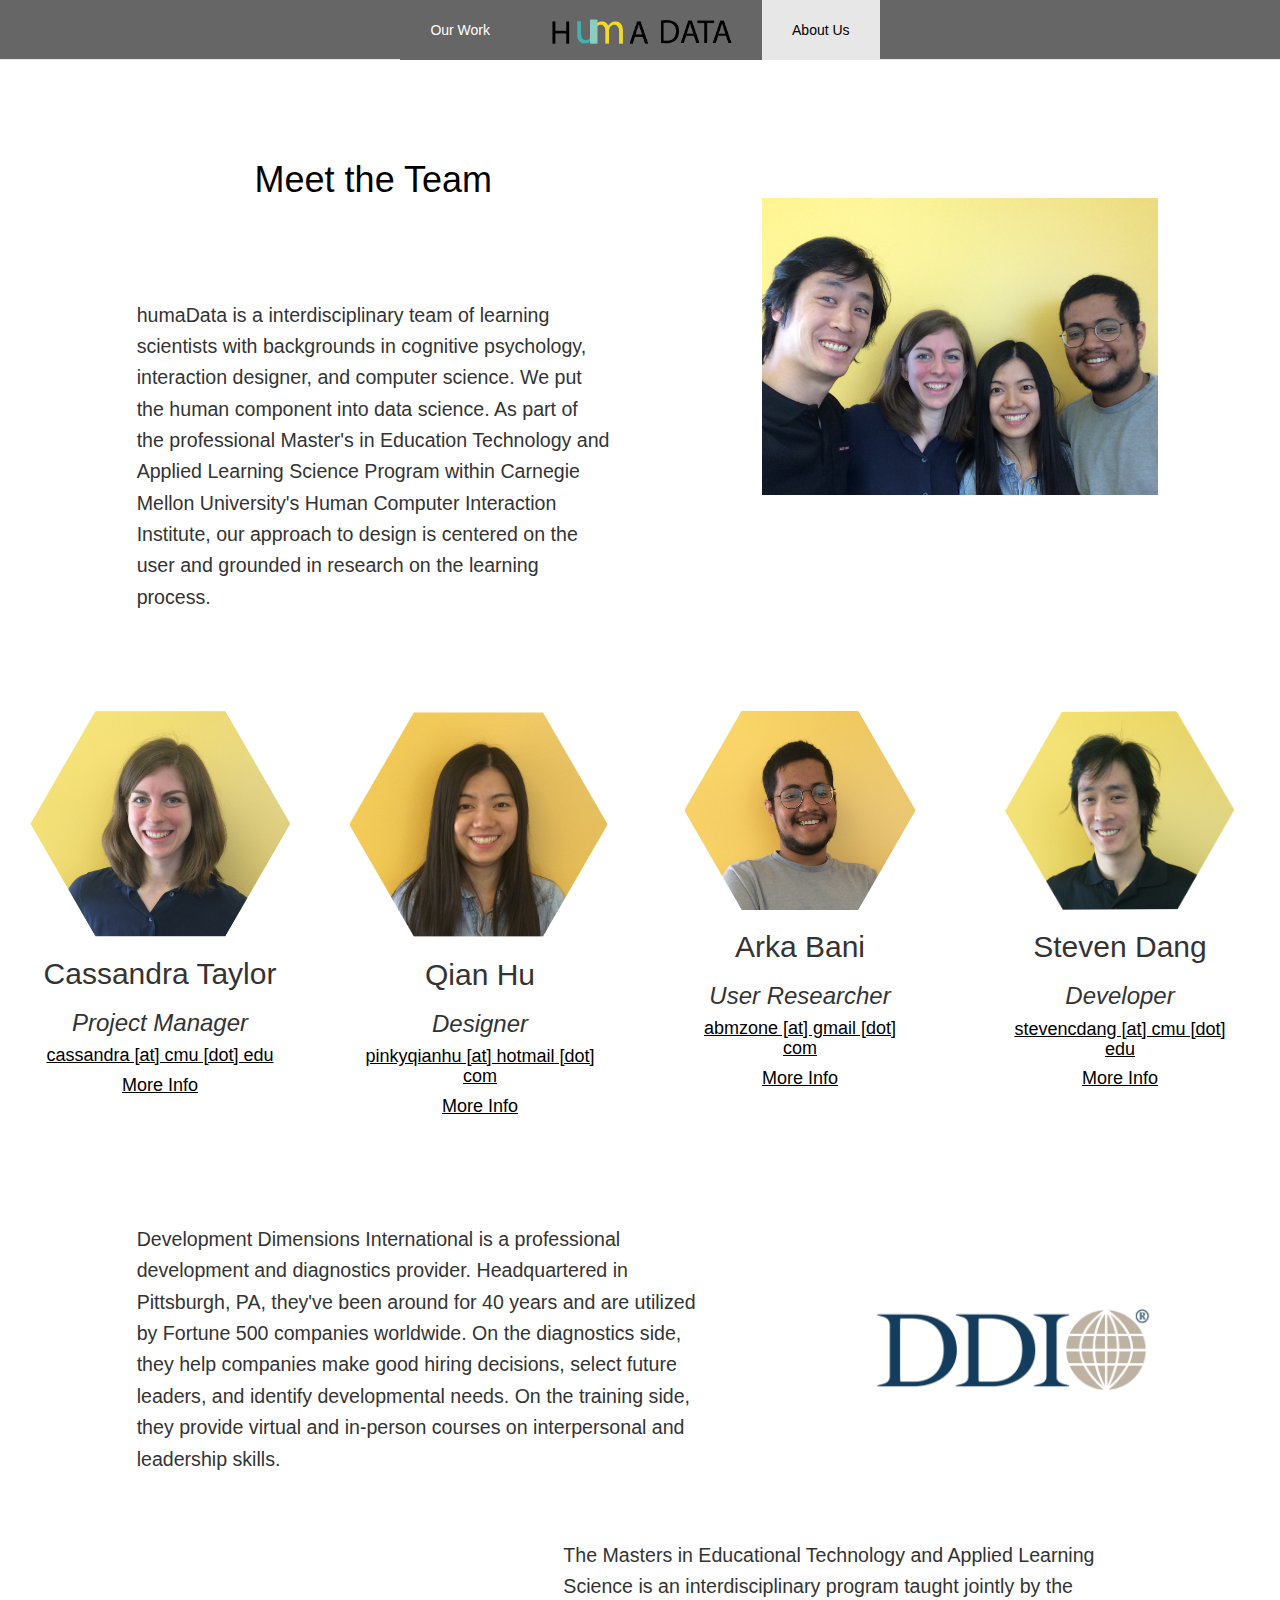
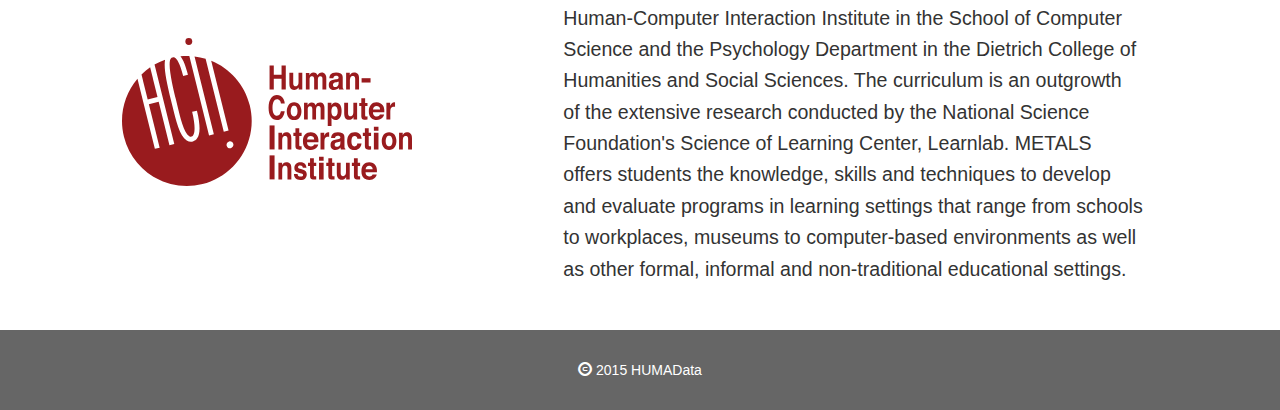
==== commit efe37b61: "fixed dynamic styling of aboutus page" ====
--- a/aboutUs.html
+++ b/aboutUs.html
@@ -72,41 +72,50 @@
               </p>
             </div>
             <div class="col-md-1 hidden-sm hidden-xs"></div>
-            <div class="col-sm-5 hidden-xs">
+            <div class="col-md-5 col-sm-12 hidden-xs">
               <h1 class="header">
                 Meet the Team
               </h1>
+              <img class="side-img visible-sm" src="img/team.jpg">
               <p class="content">
                 humaData is a interdisciplinary team of learning scientists with backgrounds in cognitive psychology, interaction designer, and computer science. We put the human component into data science. As part of the professional Master's in Education Technology and Applied Learning Science Program within Carnegie Mellon University's Human Computer Interaction Institute, our approach to design is centered on the user and grounded in research on the learning process.
               </p>
             </div>
-            <div class="col-lg-1 col-md-1"></div>
-            <div class="col-lg-4 col-md-5 col-sm-8 hidden-xs">
-              <img class="side-img" src="img/team.jpg">
+            <div class="col-lg-1 col-md-1 hidden-sm hidden-xs"></div>
+            <div class="col-lg-4 col-md-5 col-sm-12 hidden-xs">
+              <img class="side-img hidden-sm" src="img/team.jpg">
             </div>
             <div class="col-md-1 hidden-sm hidden-xs"></div>
           </section>
 
           <section id="each-team" class="row">
             <div class="col-md-3 col-sm-6, col-xs-12">
-              <article>
-                <img class="headshot" src="../img/cassie-hex.png">
-                <h2>
-                  Cassandra Taylor
-                </h2>
-                <h3 class="title">
-                  Project Manager
-                </h3>
-                <a href-"mailto:cassandra@cmu.edu">
-                  <h3>
-                    cassandra [at] cmu [dot] edu 
+              <article class="profile row">
+                <img class="headshot hidden-xs col-sm-5 col-md-12" src="../img/cassie-hex.png">
+                <div class="col-sm-7 col-md-12">
+                  <h2>
+                    Cassandra Taylor
+                  </h2>
+                  <h3 class="title">
+                    Project Manager
                   </h3>
-                </a>
-              </article>
-            </div>
-            <div class="col-md-3 col-sm-6, col-xs-12">
-              <article>
-                <img class="headshot" src="../img/qian-hex.png">
+                  <a href-"mailto:cassandra@cmu.edu">
+                    <h4>
+                      cassandra [at] cmu [dot] edu 
+                    </h4>
+                  </a>
+                  <a href="http://www.cassandracyril.com">
+                    <h4>
+                      More Info
+                    </h4>
+                  </a>
+                </div>
+              </article>
+            </div>
+            <div class="col-md-3 col-sm-6, col-xs-12">
+              <article class="profile row">
+                <img class="headshot hidden-xs col-sm-5 col-md-12" src="../img/qian-hex.png">
+                <div class="col-sm-7 col-md-12">
                 <h2>
                   Qian Hu
                 </h2>
@@ -114,42 +123,62 @@
                   Designer
                 </h3>
                 <a href-"mailto:pinkyqianhu@hotmail.com">
-                  <h3>
+                  <h4>
                     pinkyqianhu [at] hotmail [dot] com
+                  </h4>
+                </a>
+                <a href="http://www.qian.hu">
+                  <h4>
+                    More Info
+                  </h4>
+                </a>
+                </div>
+              </article>
+            </div>
+            <div class="col-md-3 col-sm-6, col-xs-12">
+              <article class="profile">
+                <img class="headshot hidden-xs col-sm-5 col-md-12" src="../img/arka-hex.png">
+                <div class="col-sm-7 col-md-12">
+                  <h2>
+                    Arka Bani
+                  </h2>
+                  <h3 class="title">
+                    User Researcher
                   </h3>
-                </a>
-              </article>
-            </div>
-            <div class="col-md-3 col-sm-6, col-xs-12">
-              <article class="section">
-                <img class="headshot" src="../img/arka-hex.png">
-                <h2>
-                  Arka Bani
-                </h2>
-                <h3 class="title">
-                  User Researcher
-                </h3>
-                <a href-"mailto:abmzone@gmail.com">
-                  <h3>
-                    abmzone [at] gmail [dot] com
+                  <a href-"mailto:abmzone@gmail.com">
+                    <h4>
+                      abmzone [at] gmail [dot] com
+                    </h4>
+                  </a>
+                  <a href="http://www.arkabanimaini.com">
+                    <h4>
+                      More Info
+                    </h4>
+                  </a>
+                </div>
+              </article>
+            </div>
+            <div class="col-md-3 col-sm-6, col-xs-12">
+              <article class="profile">
+                <img class="headshot hidden-xs col-sm-5 col-md-12" src="../img/steven-hex.png">
+                <div class="col-sm-7 col-md-12">
+                  <h2>
+                    Steven Dang
+                  </h2>
+                  <h3 class="title">
+                    Developer
                   </h3>
-                </a>
-              </article>
-            </div>
-            <div class="col-md-3 col-sm-6, col-xs-12">
-              <article>
-                <img class="headshot" src="../img/steven-hex.png">
-                <h2>
-                  Steven Dang
-                </h2>
-                <h3 class="title">
-                  Developer
-                </h3>
-                <a href-"mailto:stevencdang@cmu.edu">
-                  <h3>
-                    stevencdang [at] cmu [dot] edu
-                  </h3>
-                </a>
+                  <a href-"mailto:stevencdang@cmu.edu">
+                    <h4>
+                      stevencdang [at] cmu [dot] edu
+                    </h4>
+                  </a>
+                  <a href="http://www.stevencdang.com">
+                    <h4>
+                      More Info
+                    </h4>
+                  </a>
+                </div>
               </article>
             </div>
           </section>
@@ -214,7 +243,7 @@
         <script>window.jQuery || document.write('<script src="js/vendor/jquery-1.10.2.min.js"><\/script>')</script>
         <script src="js/plugins.js"></script>
         <script src="js/main.js"></script>
-        <script src="js/init.js"></script>
+        <script src="js/initAbout.js"></script>
 
         <!-- Google Analytics: change UA-XXXXX-X to be your site's ID. -->
         <script>
--- a/css/aboutUs.css
+++ b/css/aboutUs.css
@@ -2,6 +2,14 @@
 section {
   margin-top: 2%;
   margin-bottom: 2%;
+}
+
+#meet-team {
+  margin-top: 60px;
+}
+
+.profile {
+  padding: 15px;
 }
 
 #footer {
@@ -62,8 +70,12 @@
 
 #each-team a {
   color: #000;
+  text-decoration: underline;
 }
 
+/* #each-team a h4{ */
+  /* font-style: underline; */
+/* } */
 /* .nav-logo { */
   /* position: absolute; */
   /* top: 0; */
